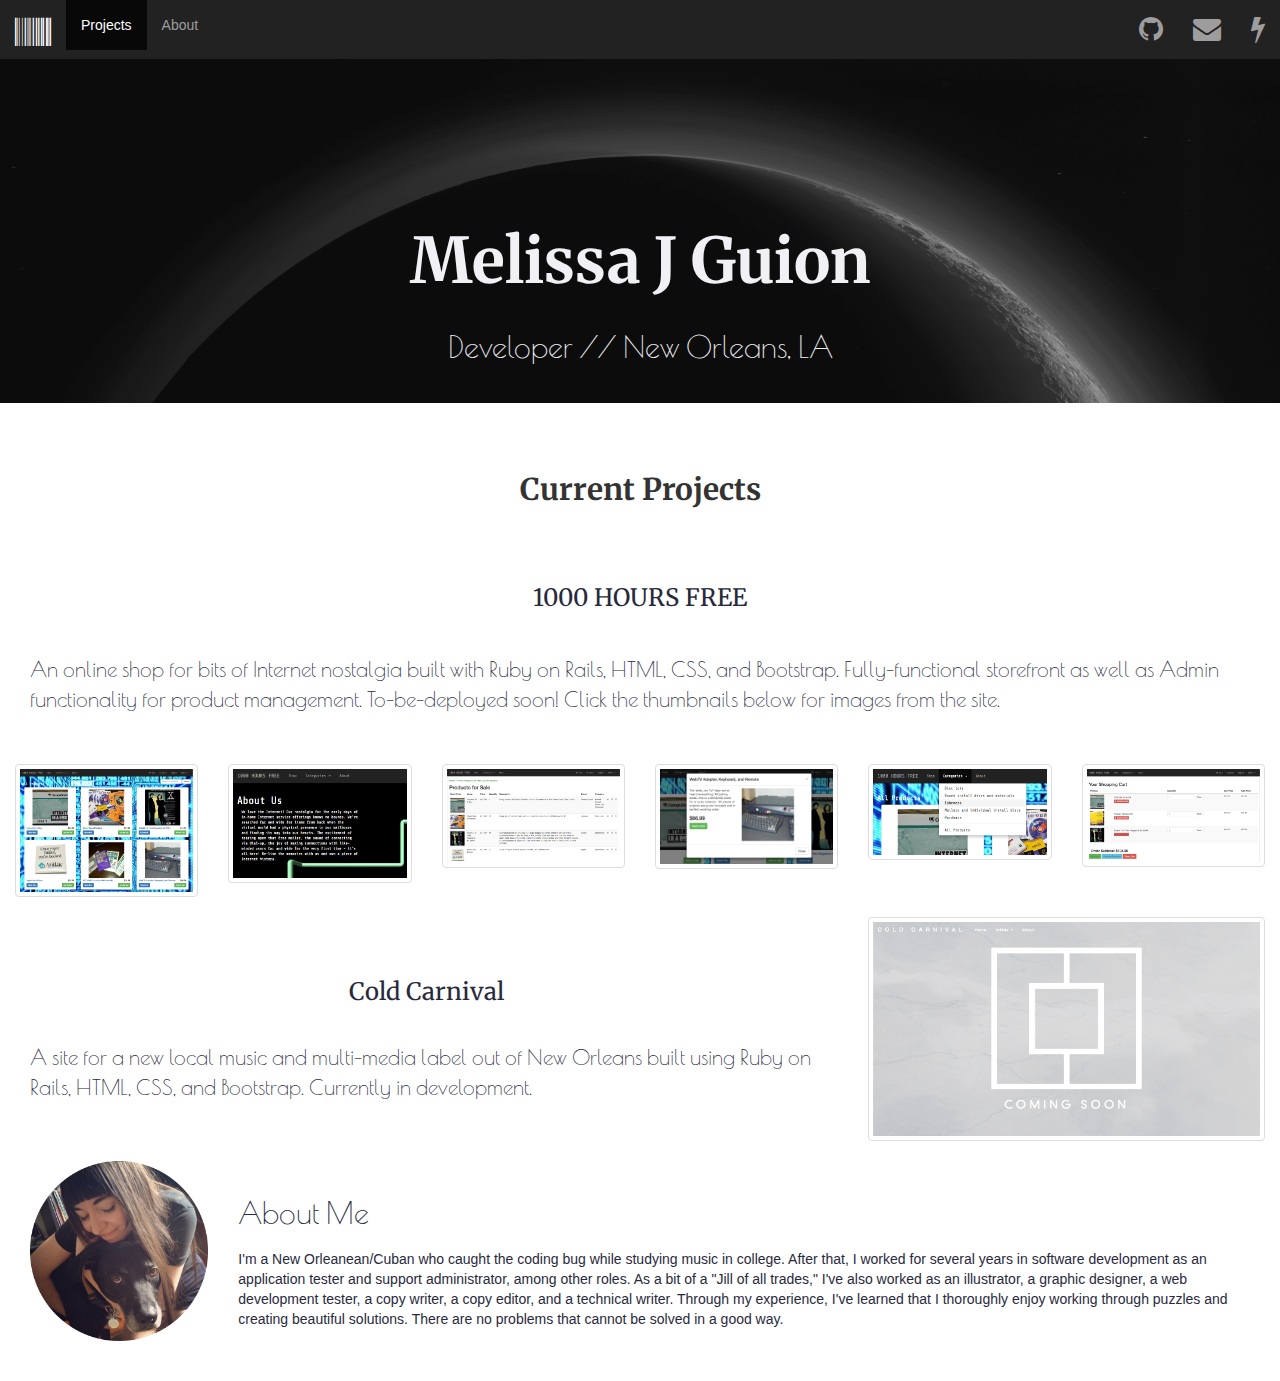
==== portfolio.html @ 38bb50a4 "pushing site to GitHub page" ====
<!DOCTYPE html>
  <head>
    <meta charset="utf-8">
    <meta http-equiv="X-UA-Compatible" content="IE=edge">
    <meta name="viewport" content="width=device-width, initial scale=1">
	<title>Melissa J Guion</title>
  <!-- jquery -->
	 <script src="https://code.jquery.com/jquery-1.12.3.min.js"></script>
	 <script src="js/bootstrap.min.js"></script>
    <!-- Font Awesome -->
    <link href="http://maxcdn.bootstrapcdn.com/font-awesome/4.1.0/css/font-awesome.min.css" rel="stylesheet">
    <!-- Bootstrap -->
    <link rel="stylesheet" type="text/css" href="css/bootstrap.min.css">
    <!-- my custom stylesheet -->
    <link rel="stylesheet" type="text/css" href="portfolio.css">
    <!-- main navigation, Bootstrap -->
    <nav class="navbar navbar-inverse navbar-fixed-top">
    <div class="container-fluid">
    <!-- Brand and toggle get grouped for better mobile display -->
      <div class="navbar-header">
        <button type="button" class="navbar-toggle collapsed" data-toggle="collapse" data-target="#bs-example-navbar-collapse-1" aria-expanded="false">
        <span class="sr-only">Toggle navigation</span>
        <span class="icon-bar"></span>
        <span class="icon-bar"></span>
        <span class="icon-bar"></span>
        </button>
      <a class="navbar-brand" href="#"><i class="fa fa-barcode fa-2x" aria-hidden="true"></i></a>
      </div>

    <!-- Collect the nav links, forms, and other content for toggling -->
      <div class="collapse navbar-collapse" id="bs-example-navbar-collapse-1">
        <ul class="nav navbar-nav">
            <li class="active"><a href="#projects">Projects<span class="sr-only">(current)</span></a></li>
            <li><a href="#low">About</a></li>
        </ul>
        <ul class="nav navbar-nav navbar-right">
            <li>
              <a href="https://github.com/sudoisfine" target="_blank" class="icon">
                <i class="fa fa-github fa-2x" aria-hidden="true" title="github"></i></i>
              </a>
            </li>
            <li>
              <a href="mailto:m.guion@gmail.com" target="_blank" class="icon">
                <i class="fa fa-envelope fa-2x" title="email"></i>
              </a>
            </li>
            <li>
              <a href="http://cargocollective.com/mjguion" target="_blank" class="icon">
                  <i class="fa fa-bolt fa-2x" aria-hidden="true" title="Cargo Collective"></i>
                </a>
            </li>
          </ul>
        </div><!-- /.navbar-collapse -->
      </div><!-- /.container-fluid -->
    </nav>
  </head>

<body>
<div class="jumbotron">
  <div class="container-fluid">
    <h1 id="title">Melissa J Guion</h1>
      <h2 class="fancy">Developer // New Orleans, LA</h2>
  </div>
</div>

<!-- Projects area -->
<div class="container-fluid" id="projects">
  <div class="projects">
    <h2 id="fancier">Current Projects</h2>
  </div>
  <div class="row">
    <div class="text">
      <h3 class="reg">1000 HOURS FREE</h3>
        <p class="fancy">An online shop for bits of Internet nostalgia built with Ruby on Rails, HTML, CSS, and Bootstrap. Fully-functional storefront as well as Admin functionality for product management. To-be-deployed soon! Click the thumbnails below for images from the site.</p>
    </div>
  </div>

  <div class="row">
    <div class="col-xs-6 col-md-2">
      <a href="files/NetStore-main.png" class="thumbnail" target="_blank">
        <img src="files/NetStore-main.png" alt="1000 Hours Free main shop view">
      </a>
    </div>
    <div class="col-xs-6 col-md-2">
      <a href="files/NetStore-about.png" class="thumbnail" target="_blank">
        <img src="files/NetStore-about.png" alt="1000 Hours Free About view">
      </a>
    </div>
    <div class="col-xs-6 col-md-2">
      <a href="files/NetStore-admin.png" class="thumbnail" target="_blank">
        <img src="files/NetStore-admin.png" alt="1000 Hours Free products Admin view">
      </a>
    </div>
    <div class="col-xs-6 col-md-2">
      <a href="files/NetStore-modal.png" class="thumbnail" target="_blank">
        <img src="files/NetStore-modal.png" alt="1000 Hours Free product quick view">
      </a>
    </div>
    <div class="col-xs-6 col-md-2">
      <a href="files/NetStore-dropdown.png" class="thumbnail" target="_blank">
        <img src="files/NetStore-dropdown.png" alt="1000 Hours Free main navigation">
      </a>
    </div>
    <div class="col-xs-6 col-md-2">
      <a href="files/NetStore-cart.png" class="thumbnail" target="_blank">
        <img src="files/NetStore-cart.png" alt="1000 Hours Free cart view">
      </a>
    </div>
  </div>
  <div class="row">
    <div class="col-xs-6 col-md-8 text">
      <h3 class="reg">Cold Carnival</h3>
        <p class="fancy">A site for a new local music and multi-media label out of New Orleans built using Ruby on Rails, HTML, CSS, and Bootstrap. Currently in development.</p>
    </div>
    <div class="col-xs-6 col-md-4">
    <a href="files/ColdCarnival-CS.png" class="thumbnail" target="_blank">
      <img src="files/ColdCarnival-CS.png" alt="Cold Carnival temporary main page">
    </a>
  </div>
</div>
<!-- End Projects area -->

<!-- About section -->
<div id="low">
  <div class="container-fluid">
  	<div class="row">
      <div class="col-xs-2">
        <img src="files/Lester_new.png" alt="A photo of me hugging my dog. " class="img-responsive">
      </div>
  		<div class="col-xs-10">
  		  <h2 class="fancy">About Me</h2>
    			<p id="reg">I'm a New Orleanean/Cuban who caught the coding bug while studying music in college. After that, I worked for several years in software development as an application tester and support administrator, among other roles. As a bit of a "Jill of all trades," I've also worked as an illustrator, a graphic designer, a web development tester, a copy writer, a copy editor, and a technical writer. Through my experience, I've learned that I thoroughly enjoy working through puzzles and creating beautiful solutions. There are no problems that cannot be solved in a good way.
    			</p>
  		</div>
  	</div>
  </div>
</div>

<br>
<br>

</body>
</html>
---- portfolio.css ----
@import url(https://fonts.googleapis.com/css?family=Poiret+One|Merriweather:700,400,300);

/*Header section*/
.icon {
  color: #fff;
}

.navbar.navbar-inverse.navbar-fixed-top {
  border-bottom-width: 0px;
  margin-bottom: 0px;
}

/* unvisited link */
a:link {
    color: #0099c7;
}

/* visited link */
a:visited {
    color: #00ade1;
}

/* mouse over link */
a:hover {
    color: #c70099;
}

/* selected link */
a:active {
    color: #ffffff;
}

.jumbotron {
  background-image: url("files/pluto.jpg");
  background-position: center top;
  background-size: cover;
  background-attachment: fixed;
  padding: 206px 0 20px 0;
  margin: 0;
  text-align: center;
  color: #f0f0f5;
}

#title {
  font-family: 'Merriweather', serif;
  font-weight: 700;
}

/*end header section*/

/*body section*/

#fancier {
  font-family: 'Merriweather', serif;
  font-weight: 700;
  background-color: #ffffff;
  padding-top: 50px;
  text-align: center;
}

.text {
  color: #29293d;
  font-size: 1.5em;
  background-color: #ffffff;
  padding: 30px;
}

.fancy {
  font-family: 'Poiret One', cursive;
  padding-top: 15px;
  padding-bottom: 10px;
}

.reg {
  font-family: 'Merriweather', serif;
  font-weight: 400;
  padding: 1.5%;
  text-align: center;
}

#low {
  background-color: ##f0f0f5;
  color: #29293d;
}

/*end body section*/
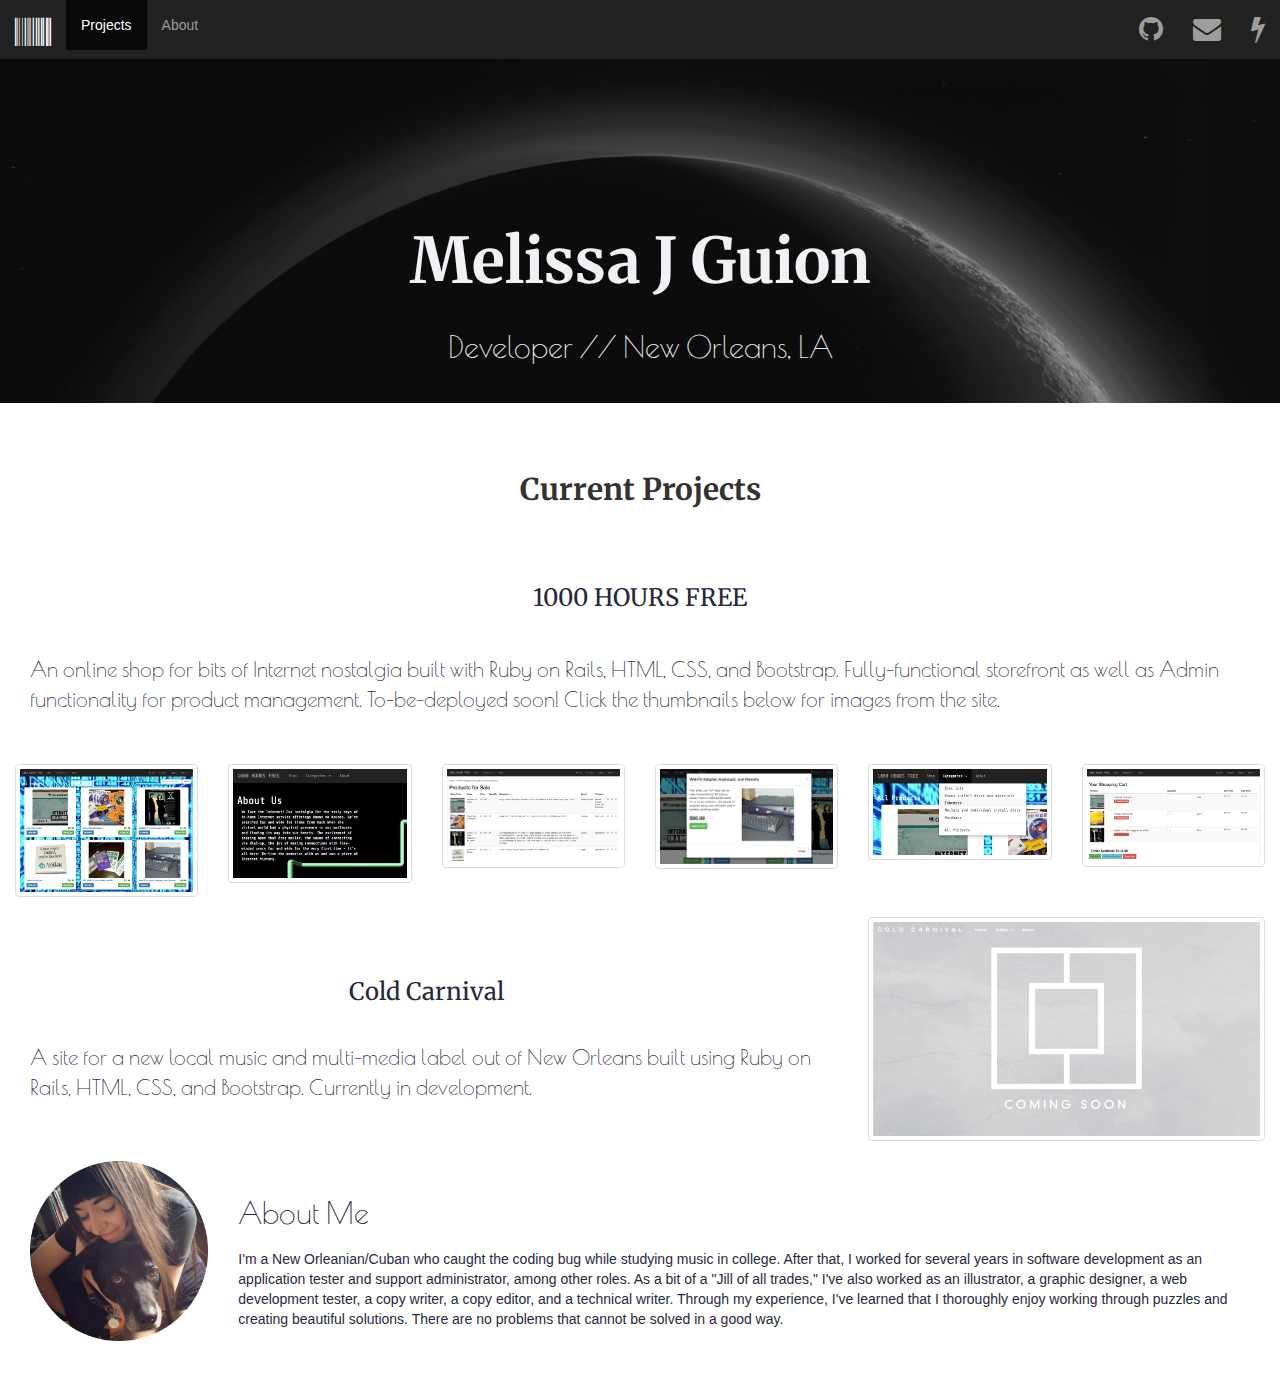
==== commit af90d348: "bio update" ====
--- a/portfolio.html
+++ b/portfolio.html
@@ -129,7 +129,7 @@
       </div>
   		<div class="col-xs-10">
   		  <h2 class="fancy">About Me</h2>
-    			<p id="reg">I'm a New Orleanean/Cuban who caught the coding bug while studying music in college. After that, I worked for several years in software development as an application tester and support administrator, among other roles. As a bit of a "Jill of all trades," I've also worked as an illustrator, a graphic designer, a web development tester, a copy writer, a copy editor, and a technical writer. Through my experience, I've learned that I thoroughly enjoy working through puzzles and creating beautiful solutions. There are no problems that cannot be solved in a good way.
+    			<p id="reg">I'm a New Orleanian/Cuban who caught the coding bug while studying music in college. After that, I worked for several years in software development as an application tester and support administrator, among other roles. As a bit of a "Jill of all trades," I've also worked as an illustrator, a graphic designer, a web development tester, a copy writer, a copy editor, and a technical writer. Through my experience, I've learned that I thoroughly enjoy working through puzzles and creating beautiful solutions. There are no problems that cannot be solved in a good way.
     			</p>
   		</div>
   	</div>
